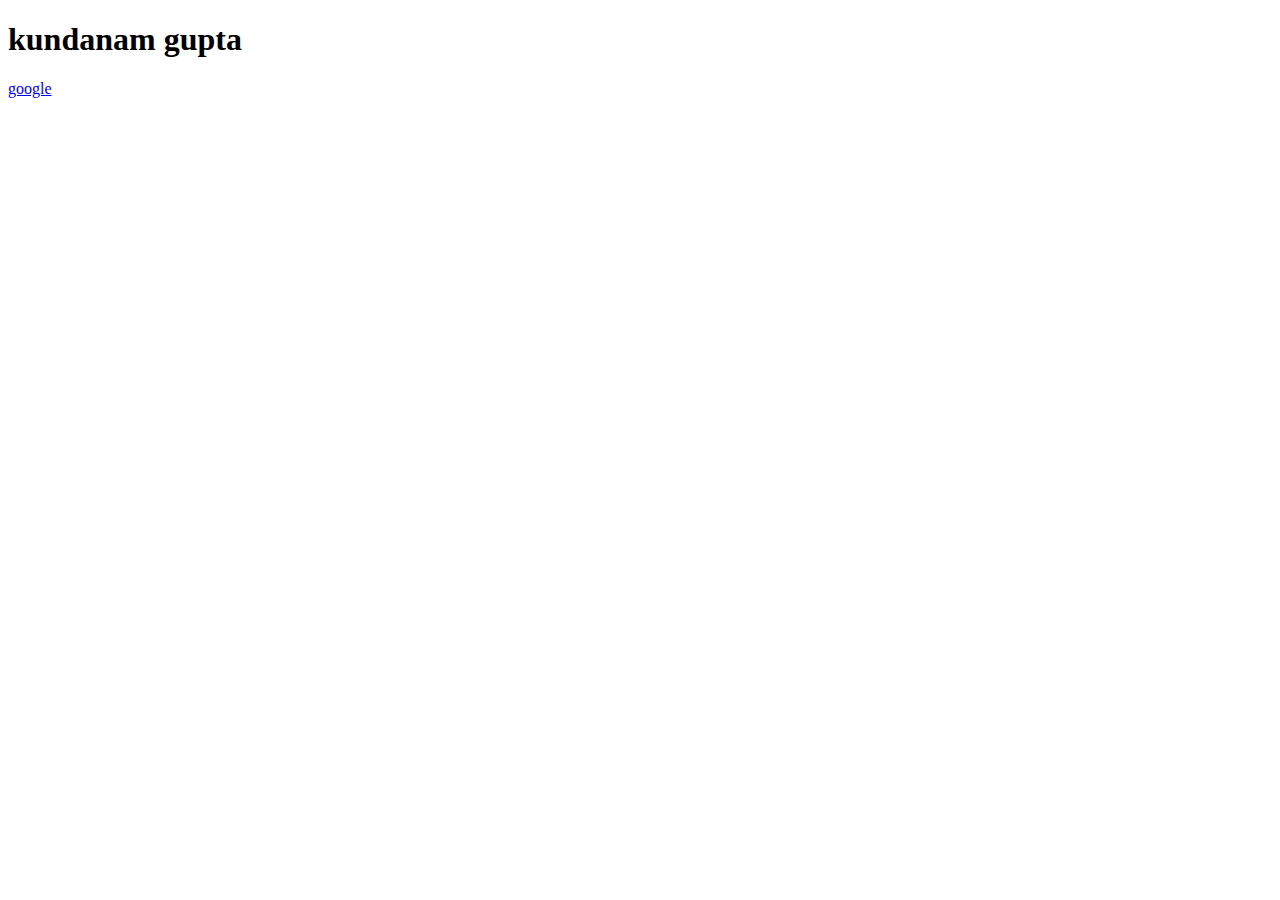
==== index.html @ 519701b3 "Add files via upload" ====
<!DOCTYPE html>
<html lang="en">
<head>
    <meta charset="UTF-8">
    <meta name="viewport" content="width=device-width, initial-scale=1.0">
    <title>Document</title>
</head>
<body>
    <h1>kundanam gupta</h1>
    
    <a href="https://www.google.com " target=" _blank">  google </a>
    
</body>
</html>
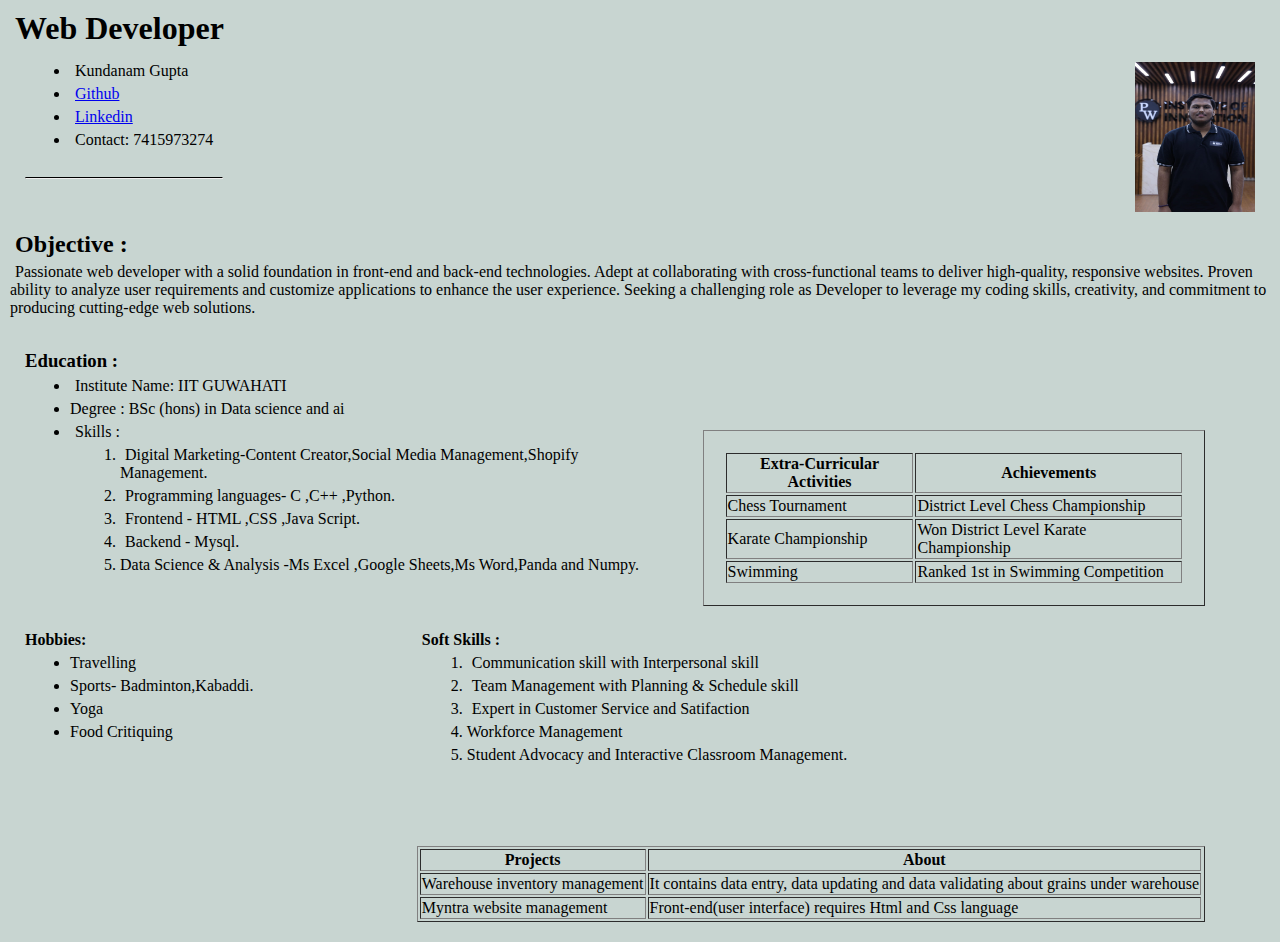
==== commit 285b7ec1: "Update index.html" ====
--- a/index.html
+++ b/index.html
@@ -3,12 +3,158 @@
 <head>
     <meta charset="UTF-8">
     <meta name="viewport" content="width=device-width, initial-scale=1.0">
-    <title>Document</title>
+    <title>RESUME</title>
+    <link rel="stylesheet" href="index.css">
 </head>
-<body>
-    <h1>kundanam gupta</h1>
+<body style="background-color: rgb(200, 213, 209);">
+    <h1>Web Developer</h1>
+    <div class="kundan">
+     <div><ul> 
+        <li><p>Kundanam Gupta</p>
+        </li>
+        <li>
+            <a href="https://github.com/Kundanam" target="_blank" >  Github</a>
+        </li>
+        <li>
+            <a href="https://www.linkedin.com/in/kundanamgupta/" target="_blank" >  Linkedin</a> 
+        
+        </li>
+        <li><p>Contact: 7415973274</p>
+        </li>
+    </ul><br>
+    <hr style="color: rgb(0, 0, 0); font-size: 5px;">
+    </div>
+    <div style=" padding-right: 20 px;">
+    <img src="MY photo.jpeg" Alt="image" height="150px" width="120px" ></div>
+    </div>
+    <h2>Objective :</h2>
+    <p1>Passionate web developer with a solid foundation in front-end and back-end technologies. Adept at collaborating with cross-functional teams to deliver high-quality, responsive websites. Proven ability to analyze user requirements and customize applications to enhance the user experience. Seeking a challenging role as Developer to leverage my coding skills, creativity, and commitment to producing cutting-edge web solutions.
+    </p1><br><br>
     
-    <a href="https://www.google.com " target=" _blank">  google </a>
+<div style="display: flex; justify-content: space-between;"
+ ><div>
+    <h3>Education :</h3>
+    <ul >
+        <li >
+            <p1>Institute Name: IIT GUWAHATI</p1>
+        </li> 
+        <li>
+            Degree : BSc (hons) in Data science and ai 
+        </li>
+        <li>
+            <p1>Skills :</p1> <br>
+            <ol>
+                <li>
+                    <p1>
+                        Digital Marketing-Content Creator,Social Media Management,Shopify Management.
+                    </p1>
+                </li>
+               <li> 
+                    <p2>Programming languages- C ,C++ ,Python. </p2> <br>
+                </li>
+                <li>
+                    <p3>Frontend - HTML ,CSS ,Java Script.</p3>
+                </li>
+                <LI>
+                    <P1>
+                        Backend - Mysql.
+                    </P1>
+                </LI>
+                <li>
+                    Data Science & Analysis -Ms Excel ,Google Sheets,Ms Word,Panda and Numpy.
+                </li>
+                    
+               
+            </ol>
+        
+        </li>
+    </ul>
+    </div>
     
+    <div style="padding-right: 50px; padding-top: 80px; margin-right:5px; ">
+    <table style="padding: 20px ;" border="1px solid black " >
+        <tr>
+            <th>Extra-Curricular Activities</th>
+            <th>Achievements</th>
+        </tr>
+        <tr>
+            <td>Chess Tournament</td>
+            <td>District Level Chess Championship</td>
+        </tr>
+        <tr>
+              <td>Karate Championship</td>
+              <td>Won District Level Karate Championship</td>
+        </tr>
+        <tr>
+            <td>Swimming</td>
+            <td>Ranked 1st in Swimming Competition </td>
+        </tr>
+        
+    </table>
+</div></div>
+    
+    <div style="display: flex; justify-content: space-between;">
+    <div>
+    <h4>Hobbies:</h4>
+    <UL><li>
+        Travelling
+    </li>
+    <li>
+        Sports- Badminton,Kabaddi.
+    </li>
+    <li>
+        Yoga
+    </li>
+    <LI>
+        Food Critiquing
+    </LI>
+    </UL>
+    </div>
+
+    
+    <div style="padding-right: 50px">
+    <div>
+      <h4> Soft Skills :</h4> 
+            <ol>
+               <li> 
+                    <p2>Communication skill with Interpersonal skill </p2> <br>
+                </li>
+                <li>
+                    <p3>Team Management with Planning & Schedule skill</p3>
+                </li>
+                <LI>
+                    <P1>
+                        Expert in Customer Service and Satifaction
+                    </P1>
+                </LI>
+                <li>
+                    Workforce Management
+                </li>
+                    <li>
+                        Student Advocacy and Interactive Classroom Management.
+                    </li>
+               
+            </ol>
+    </div><br><br>
+    
+             <table style="padding-right:1px ; margin-left:5px " border="1px solid black" ><br><br>
+        <tr>
+            <th>Projects</th>
+            <th>About</th>
+        </tr>
+        <tr>
+            <td>Warehouse inventory management</td>
+            <td>It contains data entry, data updating and data validating about grains under warehouse </td>
+        </tr>
+        <tr>
+            <td>Myntra website management </td>
+            <td>Front-end(user interface) requires Html and Css language </td>
+        </tr>
+    </table>
+        
+    
+    
+    
+   
 </body>
-</html>+</html>
--- a/index.css
+++ b/index.css
@@ -0,0 +1,10 @@
+.kundan{
+    display: flex;
+    justify-content: space-between;
+}
+*{
+    margin: 5px;
+}
+hr {
+    border-top: 1px solid rgb(0, 0, 0);
+  }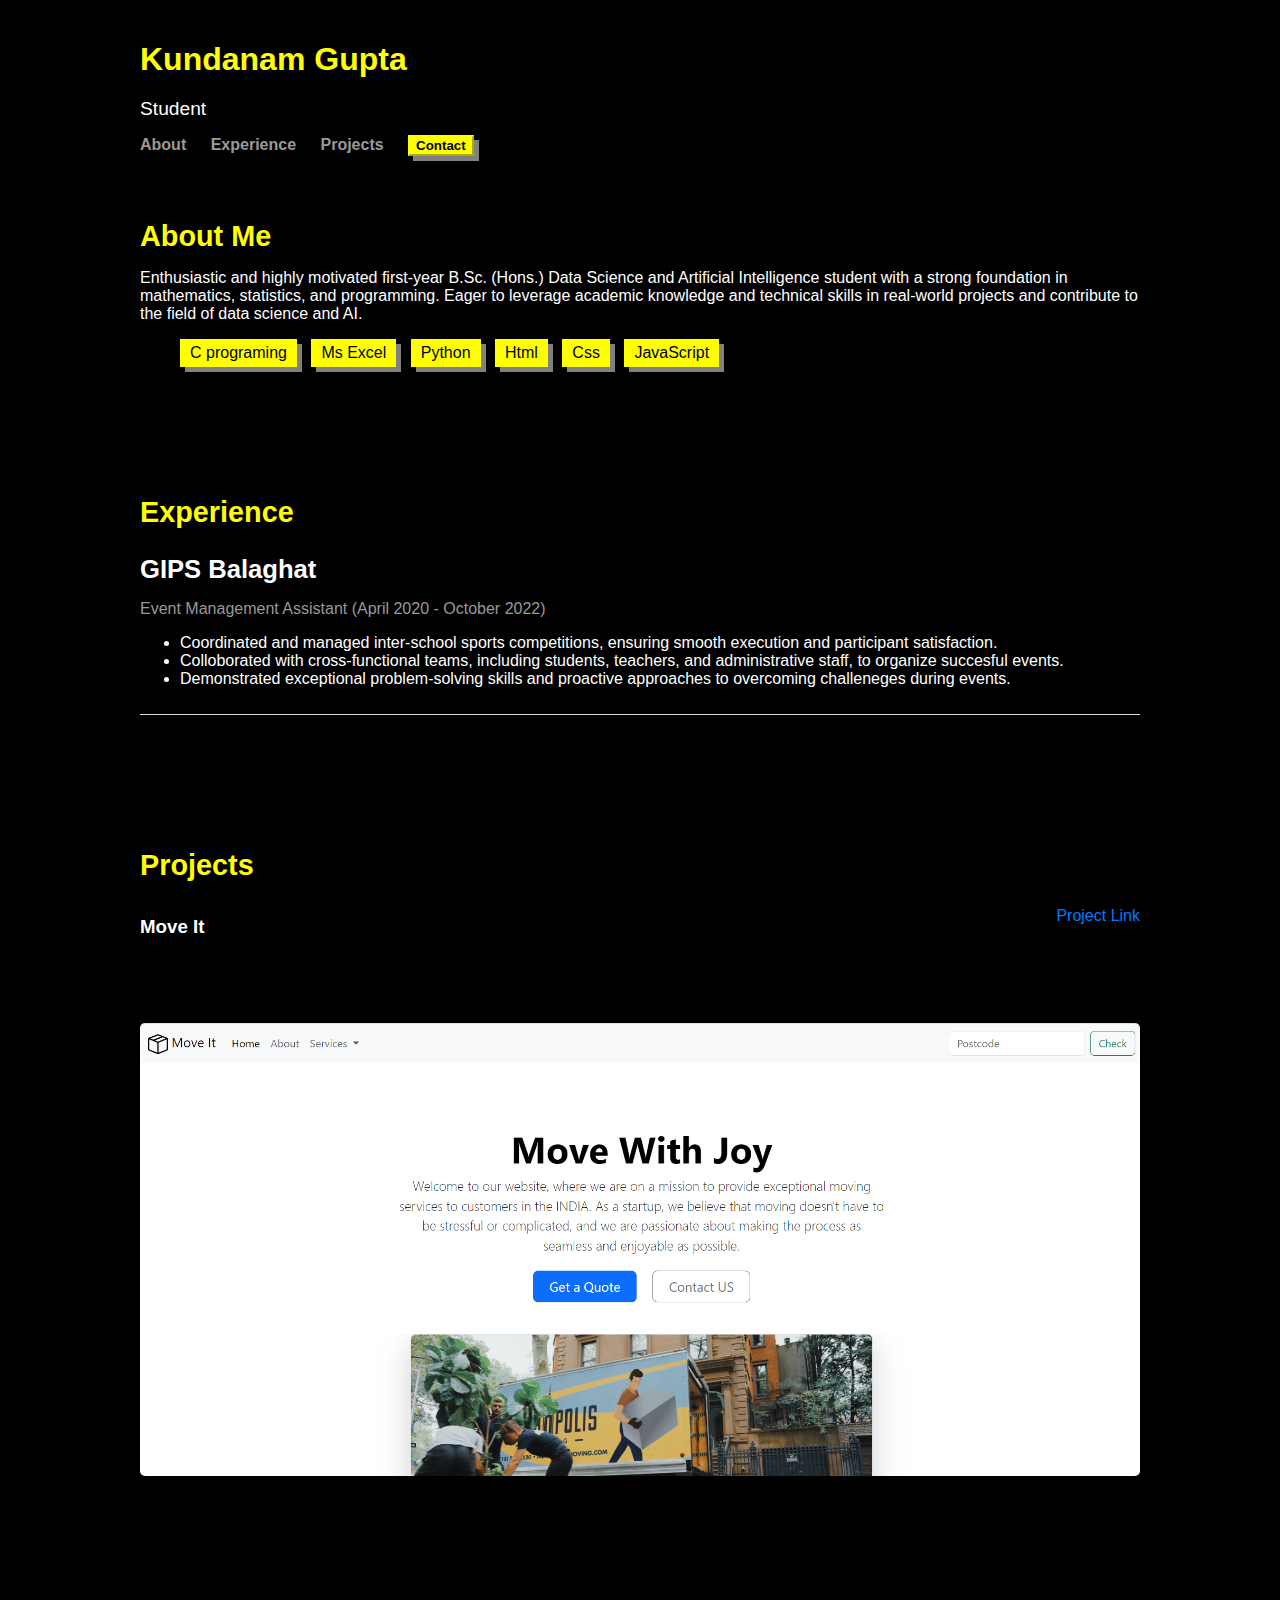
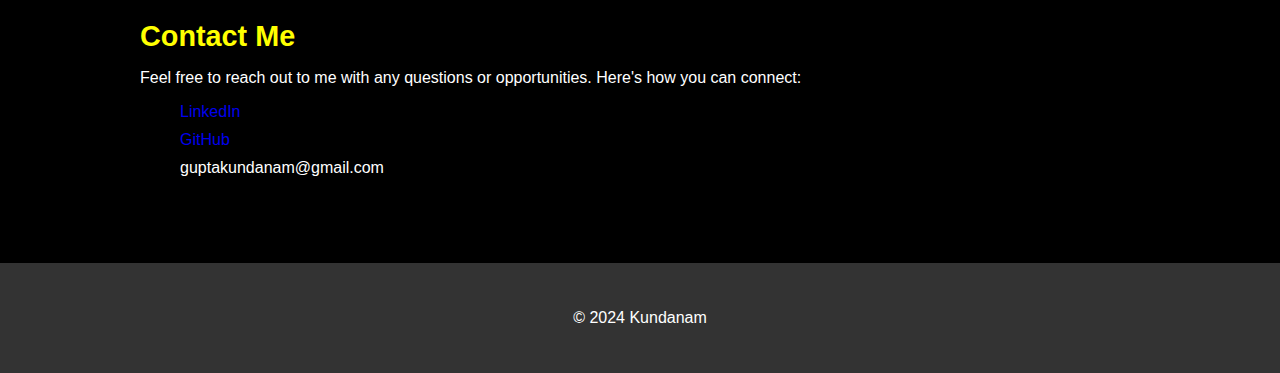
==== commit 7d6a8f70: "Update index.html" ====
--- a/index.html
+++ b/index.html
@@ -1,160 +1,90 @@
-<!DOCTYPE html>
-<html lang="en">
-<head>
-    <meta charset="UTF-8">
-    <meta name="viewport" content="width=device-width, initial-scale=1.0">
-    <title>RESUME</title>
-    <link rel="stylesheet" href="index.css">
-</head>
-<body style="background-color: rgb(200, 213, 209);">
-    <h1>Web Developer</h1>
-    <div class="kundan">
-     <div><ul> 
-        <li><p>Kundanam Gupta</p>
-        </li>
-        <li>
-            <a href="https://github.com/Kundanam" target="_blank" >  Github</a>
-        </li>
-        <li>
-            <a href="https://www.linkedin.com/in/kundanamgupta/" target="_blank" >  Linkedin</a> 
-        
-        </li>
-        <li><p>Contact: 7415973274</p>
-        </li>
-    </ul><br>
-    <hr style="color: rgb(0, 0, 0); font-size: 5px;">
-    </div>
-    <div style=" padding-right: 20 px;">
-    <img src="MY photo.jpeg" Alt="image" height="150px" width="120px" ></div>
-    </div>
-    <h2>Objective :</h2>
-    <p1>Passionate web developer with a solid foundation in front-end and back-end technologies. Adept at collaborating with cross-functional teams to deliver high-quality, responsive websites. Proven ability to analyze user requirements and customize applications to enhance the user experience. Seeking a challenging role as Developer to leverage my coding skills, creativity, and commitment to producing cutting-edge web solutions.
-    </p1><br><br>
-    
-<div style="display: flex; justify-content: space-between;"
- ><div>
-    <h3>Education :</h3>
-    <ul >
-        <li >
-            <p1>Institute Name: IIT GUWAHATI</p1>
-        </li> 
-        <li>
-            Degree : BSc (hons) in Data science and ai 
-        </li>
-        <li>
-            <p1>Skills :</p1> <br>
-            <ol>
-                <li>
-                    <p1>
-                        Digital Marketing-Content Creator,Social Media Management,Shopify Management.
-                    </p1>
-                </li>
-               <li> 
-                    <p2>Programming languages- C ,C++ ,Python. </p2> <br>
-                </li>
-                <li>
-                    <p3>Frontend - HTML ,CSS ,Java Script.</p3>
-                </li>
-                <LI>
-                    <P1>
-                        Backend - Mysql.
-                    </P1>
-                </LI>
-                <li>
-                    Data Science & Analysis -Ms Excel ,Google Sheets,Ms Word,Panda and Numpy.
-                </li>
-                    
-               
-            </ol>
-        
-        </li>
-    </ul>
-    </div>
-    
-    <div style="padding-right: 50px; padding-top: 80px; margin-right:5px; ">
-    <table style="padding: 20px ;" border="1px solid black " >
-        <tr>
-            <th>Extra-Curricular Activities</th>
-            <th>Achievements</th>
-        </tr>
-        <tr>
-            <td>Chess Tournament</td>
-            <td>District Level Chess Championship</td>
-        </tr>
-        <tr>
-              <td>Karate Championship</td>
-              <td>Won District Level Karate Championship</td>
-        </tr>
-        <tr>
-            <td>Swimming</td>
-            <td>Ranked 1st in Swimming Competition </td>
-        </tr>
-        
-    </table>
-</div></div>
-    
-    <div style="display: flex; justify-content: space-between;">
-    <div>
-    <h4>Hobbies:</h4>
-    <UL><li>
-        Travelling
-    </li>
-    <li>
-        Sports- Badminton,Kabaddi.
-    </li>
-    <li>
-        Yoga
-    </li>
-    <LI>
-        Food Critiquing
-    </LI>
-    </UL>
-    </div>
-
-    
-    <div style="padding-right: 50px">
-    <div>
-      <h4> Soft Skills :</h4> 
-            <ol>
-               <li> 
-                    <p2>Communication skill with Interpersonal skill </p2> <br>
-                </li>
-                <li>
-                    <p3>Team Management with Planning & Schedule skill</p3>
-                </li>
-                <LI>
-                    <P1>
-                        Expert in Customer Service and Satifaction
-                    </P1>
-                </LI>
-                <li>
-                    Workforce Management
-                </li>
-                    <li>
-                        Student Advocacy and Interactive Classroom Management.
-                    </li>
-               
-            </ol>
-    </div><br><br>
-    
-             <table style="padding-right:1px ; margin-left:5px " border="1px solid black" ><br><br>
-        <tr>
-            <th>Projects</th>
-            <th>About</th>
-        </tr>
-        <tr>
-            <td>Warehouse inventory management</td>
-            <td>It contains data entry, data updating and data validating about grains under warehouse </td>
-        </tr>
-        <tr>
-            <td>Myntra website management </td>
-            <td>Front-end(user interface) requires Html and Css language </td>
-        </tr>
-    </table>
-        
-    
-    
-    
-   
-</body>
-</html>
+
+
+<!DOCTYPE html>
+<html lang="en">
+<head>
+    <meta charset="UTF-8">
+    <meta name="viewport" content="width=device-width, initial-scale=1.0">
+    <title>Kundanam Gupta | Portfolio Website</title>
+    <link rel="stylesheet" href="style.css">
+</head>
+<body>
+    <header class="header">
+        <div class="container">
+            <h1>Kundanam Gupta</h1>
+            <p class="subtitle">Student</p>
+            <nav>
+                <ul>
+                    <li><a href="#about">About</a></li>
+                    <li><a href="#experience">Experience</a></li>
+                    <li><a href="#projects">Projects</a></li>
+                    <li><button><a href="#contact">Contact</a></button></li>
+                </ul>
+            </nav>
+        </div>
+    </header>
+
+    <section class="about" id="about">
+        <div class="container">
+            <h2>About Me</h2>
+            <p>Enthusiastic and highly motivated first-year B.Sc. (Hons.) Data Science and Artificial Intelligence student 
+        with a strong foundation in mathematics, statistics, and programming. Eager to leverage academic knowledge 
+        and technical skills in real-world projects and contribute to the field of data science and AI.</p>
+            <ul class="skills">
+                <li>C programing</li>
+                <li>Ms Excel</li>
+                <li>Python</li>
+                <li>Html</li>
+                <li>Css</li>
+                <li>JavaScript</li>
+            </ul>
+        </div>
+    </section>
+
+    <section class="experience" id="experience">
+        <div class="container">
+            <h2>Experience</h2>
+            <div class="experience-item">
+                <h3>GIPS Balaghat</h3>
+                <p>Event Management Assistant (April 2020 - October 2022)</p>
+                <ul>
+                    <li>Coordinated and managed inter-school sports competitions, ensuring smooth execution and participant satisfaction.</li>
+                    <li>Colloborated with cross-functional teams, including students, teachers, and administrative staff, to organize succesful events.</li>
+                    <li>Demonstrated exceptional problem-solving skills and proactive approaches to overcoming challeneges during events.</li>
+                </ul>
+            </div>
+            </div>
+    </section>
+
+    <section class="projects" id="projects">
+        <div class="container">
+            <h2>Projects</h2>
+            <div class="project-item">
+                <h3>Move It</h3>
+                <p>This is a landing page for "Move It," a moving company. It uses HTML for structure, CSS for styling (like the .feature-icon class), and Bootstrap for layout (navbar, buttons, etc.). The goal is to promote their services and get users to request a quote.</p>
+                <a href="https://moveitindia.vercel.app/">Project Link</a>
+                <img src="MoveIt.png" alt="Project Screenshot">
+            </div>
+            </div>
+    </section>
+
+    <section class="contact" id="contact">
+        <div class="container">
+            <h2>Contact Me</h2>
+            <p>Feel free to reach out to me with any questions or opportunities. Here's how you can connect:</p>
+            <ul class="contact-info">
+                <li><a href="https://www.linkedin.com/in/kundanamgupta"></i> LinkedIn</a></li>
+                <li><a href="https://github.com/Kundanam"></i> GitHub</a></li>
+                <li> guptakundanam@gmail.com</li>
+            </ul>
+            </div>
+    </section>
+
+    <footer class="footer">
+        <div class="container">
+            <p>&copy; 2024 Kundanam</p>
+        </div>
+    </footer>
+
+    <script src="script.js"></script>  </body>
+</html>
--- a/style.css
+++ b/style.css
@@ -0,0 +1,168 @@
+
+
+
+body {
+    font-family: Arial, sans-serif;
+    margin: 0;
+    padding: 0;
+    background-color: #000;
+    color: #fff;
+}
+
+.container {
+    max-width: 1000px;
+    margin: 0 auto;
+    padding: 20px;
+}
+
+.header {
+    background-color: #000;
+    box-shadow: 0 2px 5px rgba(0, 0, 0, 0.1);
+}
+
+.header h1 {
+    font-size: 2rem;
+    margin-bottom: 5px;
+    color: #ffff00;
+}
+
+.header .subtitle {
+    font-size: 1.2em;
+    color: #ffffff;
+    margin-bottom: 15px;
+}
+
+.header nav {
+    display: flex;
+    justify-content: space-between;
+}
+
+.header nav ul {
+    list-style: none;
+    margin: 0;
+    padding: 0;
+}
+
+.header nav li {
+    display: inline-block;
+    margin-right: 20px;
+}
+
+.header nav li button {
+    background-color: #ffff00;
+    border-color: #ffff00;
+    box-shadow: 5px 5px 0 gray;
+}
+
+.header nav li button a {
+    color: #000;
+}    
+
+.header nav a {
+    text-decoration: none;
+    color: #999;
+    font-weight: bold;
+}
+
+.header nav a:hover {
+    color: #007bff;
+}
+
+section {
+    margin-bottom: 50px;
+}
+
+section h2 {
+    font-size: 1.8em;
+    margin-bottom: 15px;
+    color: #ffff00;
+}
+
+.about .skills li {
+    display: inline-block;
+    margin-right: 10px;
+    padding: 5px 10px;
+    background-color: #ffff00;
+    color: #000;
+    box-shadow: 5px 5px 0 gray;
+}
+
+.experience .experience-item {
+    margin-bottom: 20px;
+    border-bottom: 1px solid #ddd;
+    padding-bottom: 10px;
+}
+
+.experience .experience-item h3 {
+    font-size: 1.6em;
+    margin-bottom: 5px;
+}
+
+.experience .experience-item p {
+    color: #999;
+    margin-bottom: 10px;
+}
+
+.projects {
+    margin-bottom: 50px;
+}
+  
+.projects .project-item {
+    display: flex;
+    flex-wrap: wrap;
+    margin-bottom: 30px;
+    grid-template-columns: repeat(auto-fit, minmax(300px, 1fr));
+    grid-gap: 20px;
+}
+  
+.projects .project-item img {
+    width: 100%;
+    border-radius: 5px;
+    transition: box-shadow 0.3s ease-in-out;
+}
+  
+.projects .project-item img:hover {
+    box-shadow: 0 5px 10px rgba(0, 0, 0, 0.2);
+}
+  
+.projects .project-item p {
+    flex: 1;
+    padding: 10px;
+    background-color: #ffff00;
+    box-shadow: 5px 5px 0 gray;
+    color: #000;
+    opacity: 0;
+    transition: opacity 0.3s ease-in-out;
+}
+  
+.projects .project-item:hover p {
+    opacity: 1; 
+}
+  
+.projects .project-item a {
+    text-decoration: none;
+    color: #007bff;
+    margin-top: 10px;
+    display: block;
+}
+  
+.contact .contact-info li {
+    list-style-type: none;
+    margin-bottom: 10px;
+}
+
+.contact .contact-info li a {
+    text-decoration: none;
+}
+
+.contact .contact-info i {
+    margin-right: 10px;
+    color: #007bff;
+}
+
+.footer {
+    background-color: #333;
+    color: #fff;
+    text-align: center;
+    padding: 10px;
+}
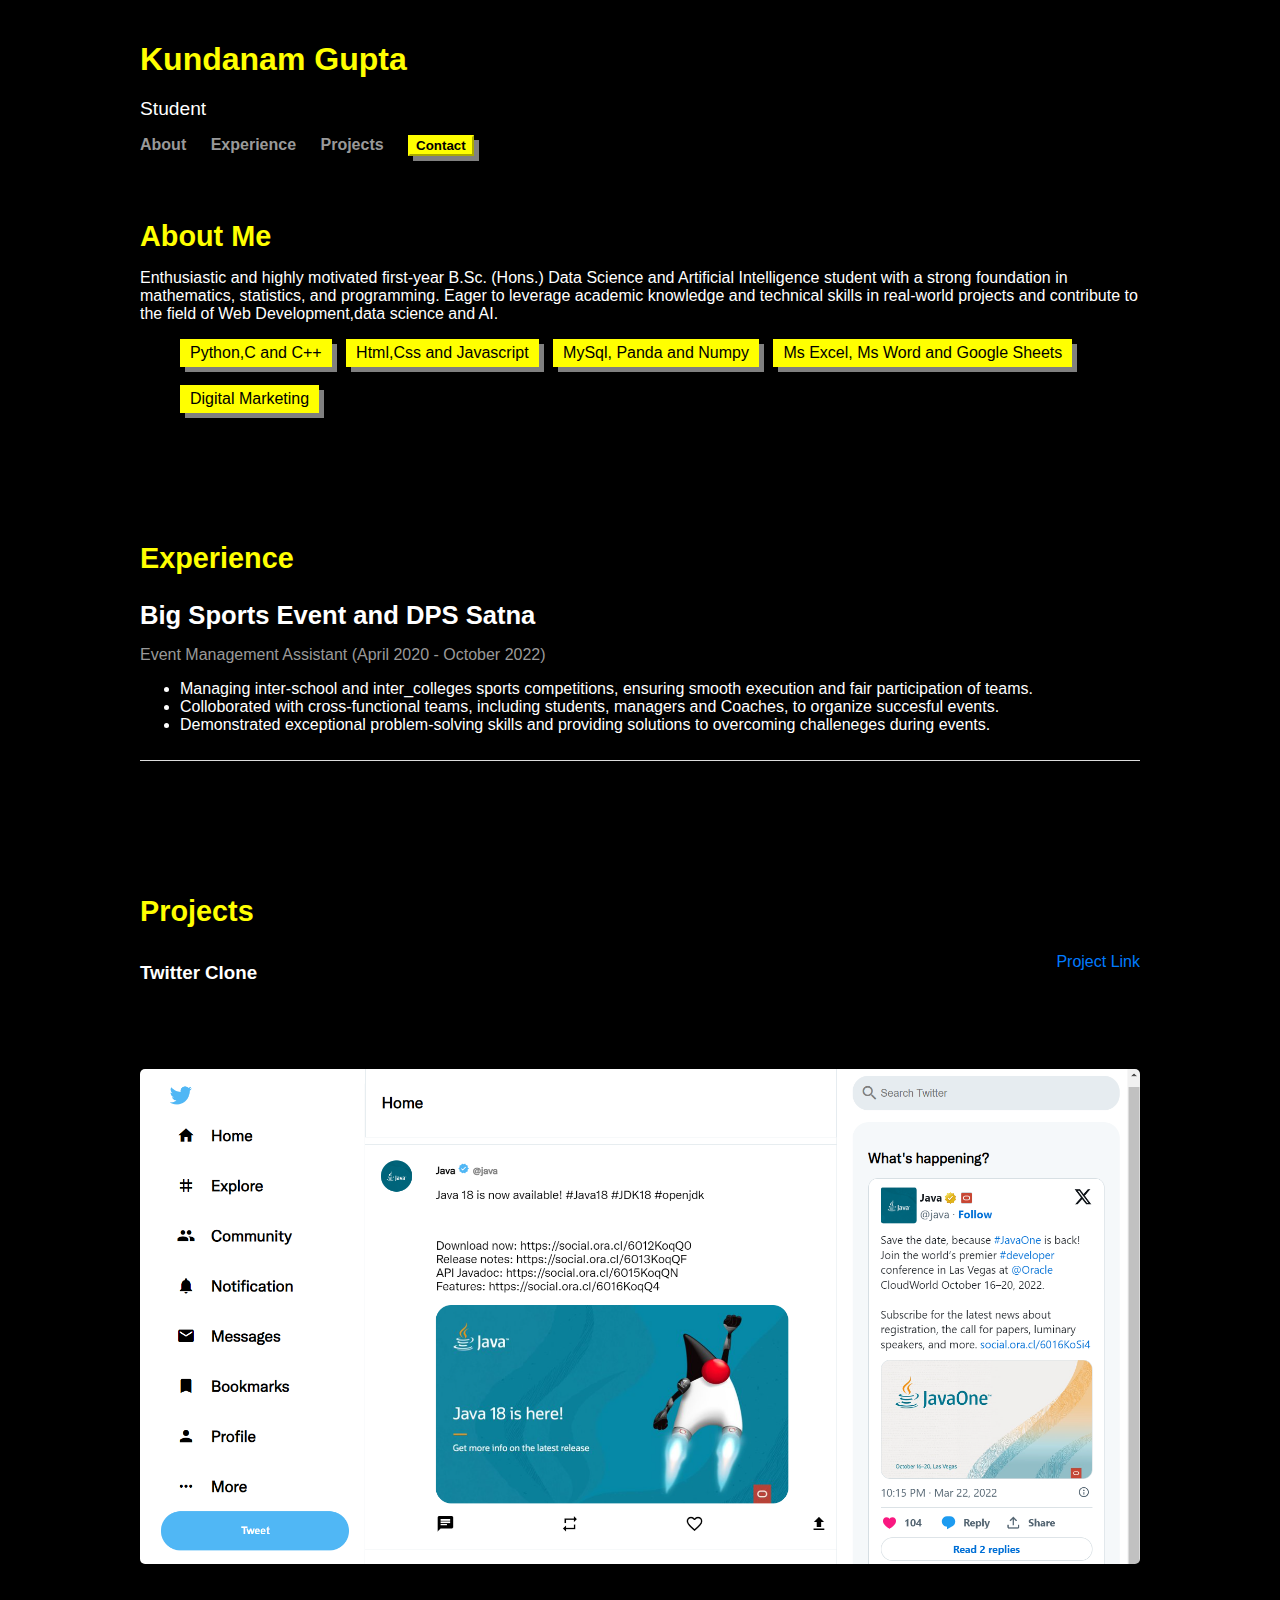
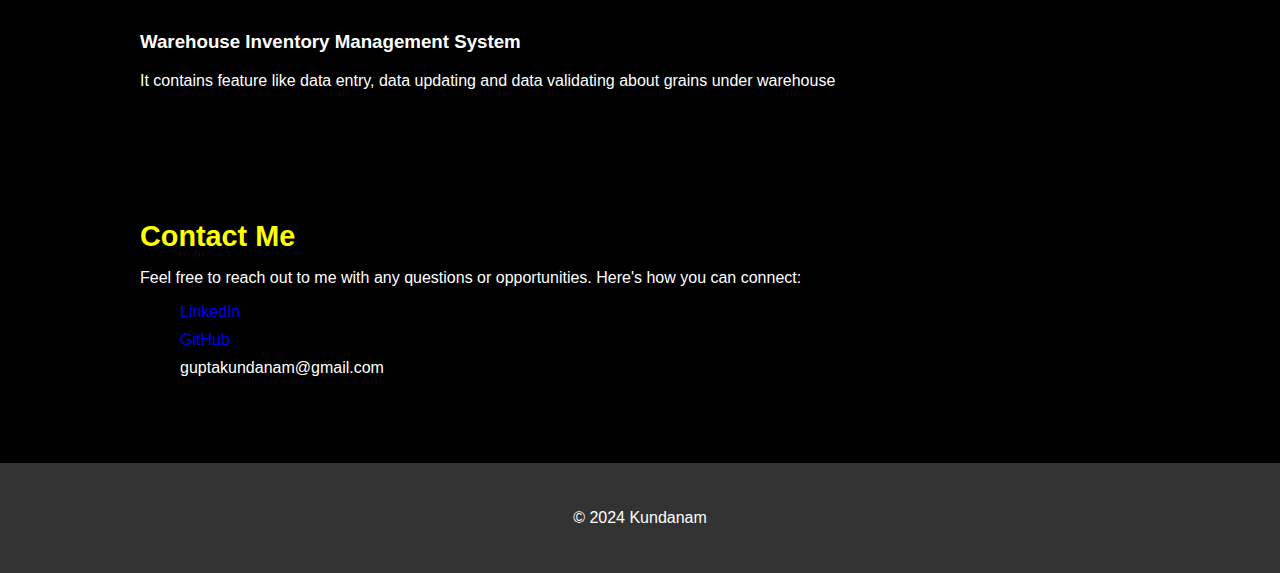
==== commit e2deed18: "Update index.html" ====
--- a/index.html
+++ b/index.html
@@ -29,14 +29,16 @@
             <h2>About Me</h2>
             <p>Enthusiastic and highly motivated first-year B.Sc. (Hons.) Data Science and Artificial Intelligence student 
         with a strong foundation in mathematics, statistics, and programming. Eager to leverage academic knowledge 
-        and technical skills in real-world projects and contribute to the field of data science and AI.</p>
+        and technical skills in real-world projects and contribute to the field of Web Development,data science and AI.</p>
             <ul class="skills">
-                <li>C programing</li>
-                <li>Ms Excel</li>
-                <li>Python</li>
-                <li>Html</li>
-                <li>Css</li>
-                <li>JavaScript</li>
+                <li>Python,C and C++</li>
+                <li>Html,Css and Javascript </li>
+                <li>MySql, Panda and Numpy</li>
+                <li>Ms Excel, Ms Word and Google Sheets</li><br></br>
+                <li>Digital Marketing</li>
+               
+              
+                
             </ul>
         </div>
     </section>
@@ -45,12 +47,12 @@
         <div class="container">
             <h2>Experience</h2>
             <div class="experience-item">
-                <h3>GIPS Balaghat</h3>
+                <h3>Big Sports Event and DPS Satna</h3>
                 <p>Event Management Assistant (April 2020 - October 2022)</p>
                 <ul>
-                    <li>Coordinated and managed inter-school sports competitions, ensuring smooth execution and participant satisfaction.</li>
-                    <li>Colloborated with cross-functional teams, including students, teachers, and administrative staff, to organize succesful events.</li>
-                    <li>Demonstrated exceptional problem-solving skills and proactive approaches to overcoming challeneges during events.</li>
+                    <li>Managing inter-school and inter_colleges sports competitions, ensuring smooth execution and fair participation of teams.</li>
+                    <li>Colloborated with cross-functional teams, including students, managers and Coaches, to organize succesful events.</li>
+                    <li>Demonstrated exceptional problem-solving skills and providing solutions to overcoming challeneges during events.</li>
                 </ul>
             </div>
             </div>
@@ -60,11 +62,14 @@
         <div class="container">
             <h2>Projects</h2>
             <div class="project-item">
-                <h3>Move It</h3>
-                <p>This is a landing page for "Move It," a moving company. It uses HTML for structure, CSS for styling (like the .feature-icon class), and Bootstrap for layout (navbar, buttons, etc.). The goal is to promote their services and get users to request a quote.</p>
-                <a href="https://moveitindia.vercel.app/">Project Link</a>
-                <img src="MoveIt.png" alt="Project Screenshot">
-            </div>
+                <h3>Twitter Clone</h3>
+                <p>This is a landing page for "Twiiter," Social media app. It uses HTML for structure, CSS for styling (like the .feature-icon class), and Bootstrap for layout (navbar, buttons, etc.). The goal is to remake the best frontend their web services .</p>
+                <a href="https://kundanamdeveloper.vercel.app/">Project Link</a>
+                <img src="Twitter.png" alt="Project Screenshot">
+            </div><br>
+             <h3>Warehouse Inventory Management System</h3>
+            <p>It contains feature like data entry, data updating and data validating about grains under warehouse </p>
+            
             </div>
     </section>
 
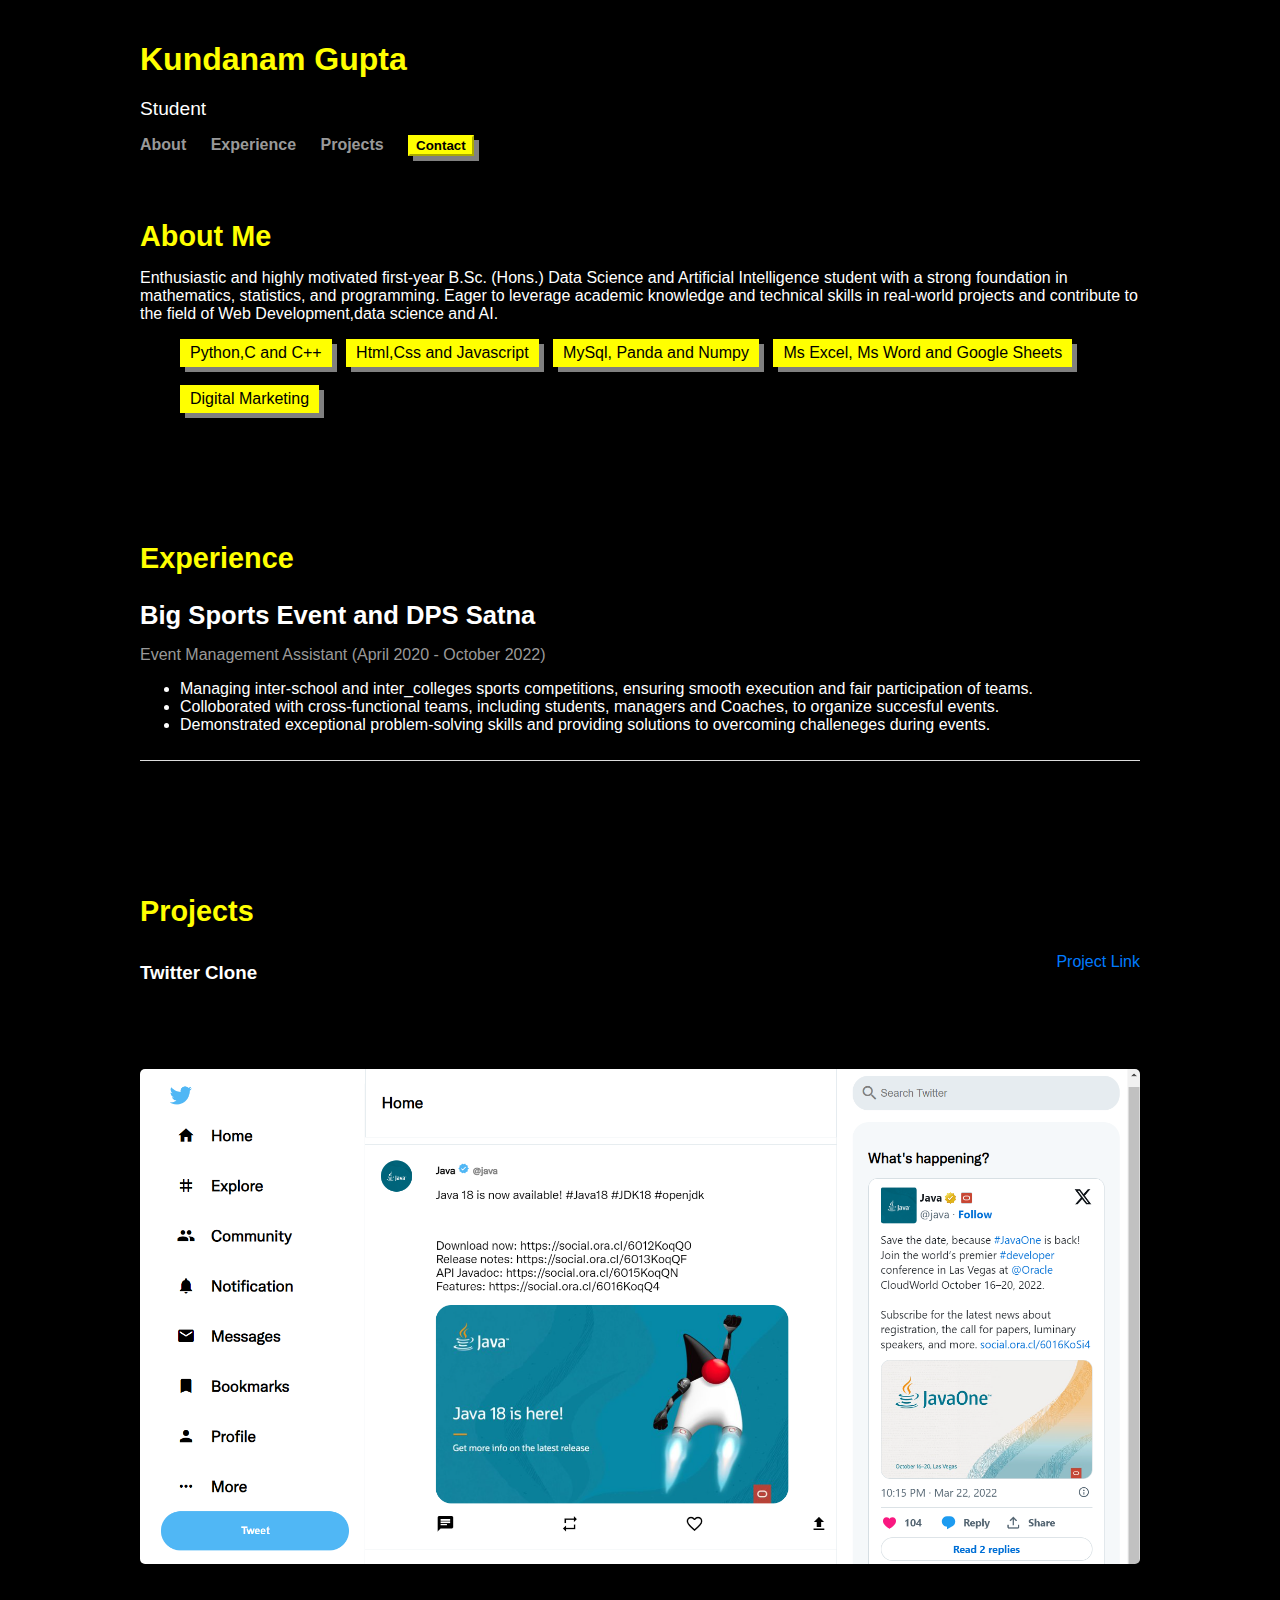
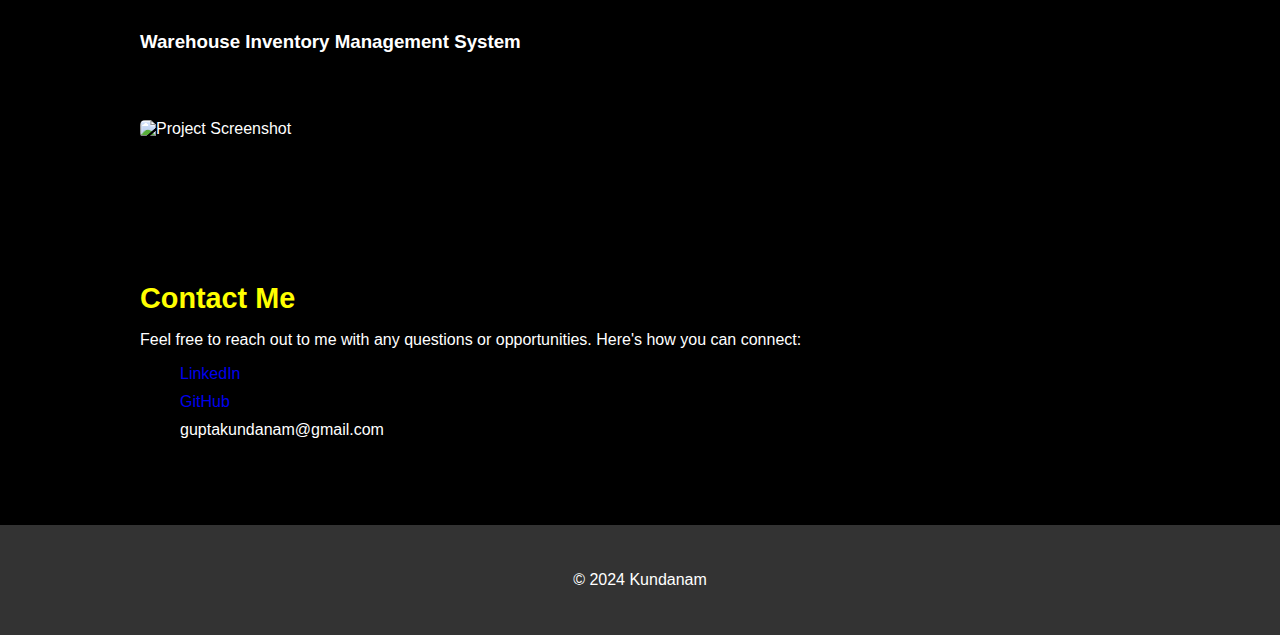
==== commit 062453bc: "Update index.html" ====
--- a/index.html
+++ b/index.html
@@ -67,8 +67,11 @@
                 <a href="https://kundanamdeveloper.vercel.app/">Project Link</a>
                 <img src="Twitter.png" alt="Project Screenshot">
             </div><br>
+             <div class="project-item">
              <h3>Warehouse Inventory Management System</h3>
             <p>It contains feature like data entry, data updating and data validating about grains under warehouse </p>
+                <img src="Database.png" alt="Project Screenshot">
+             </div>
             
             </div>
     </section>
